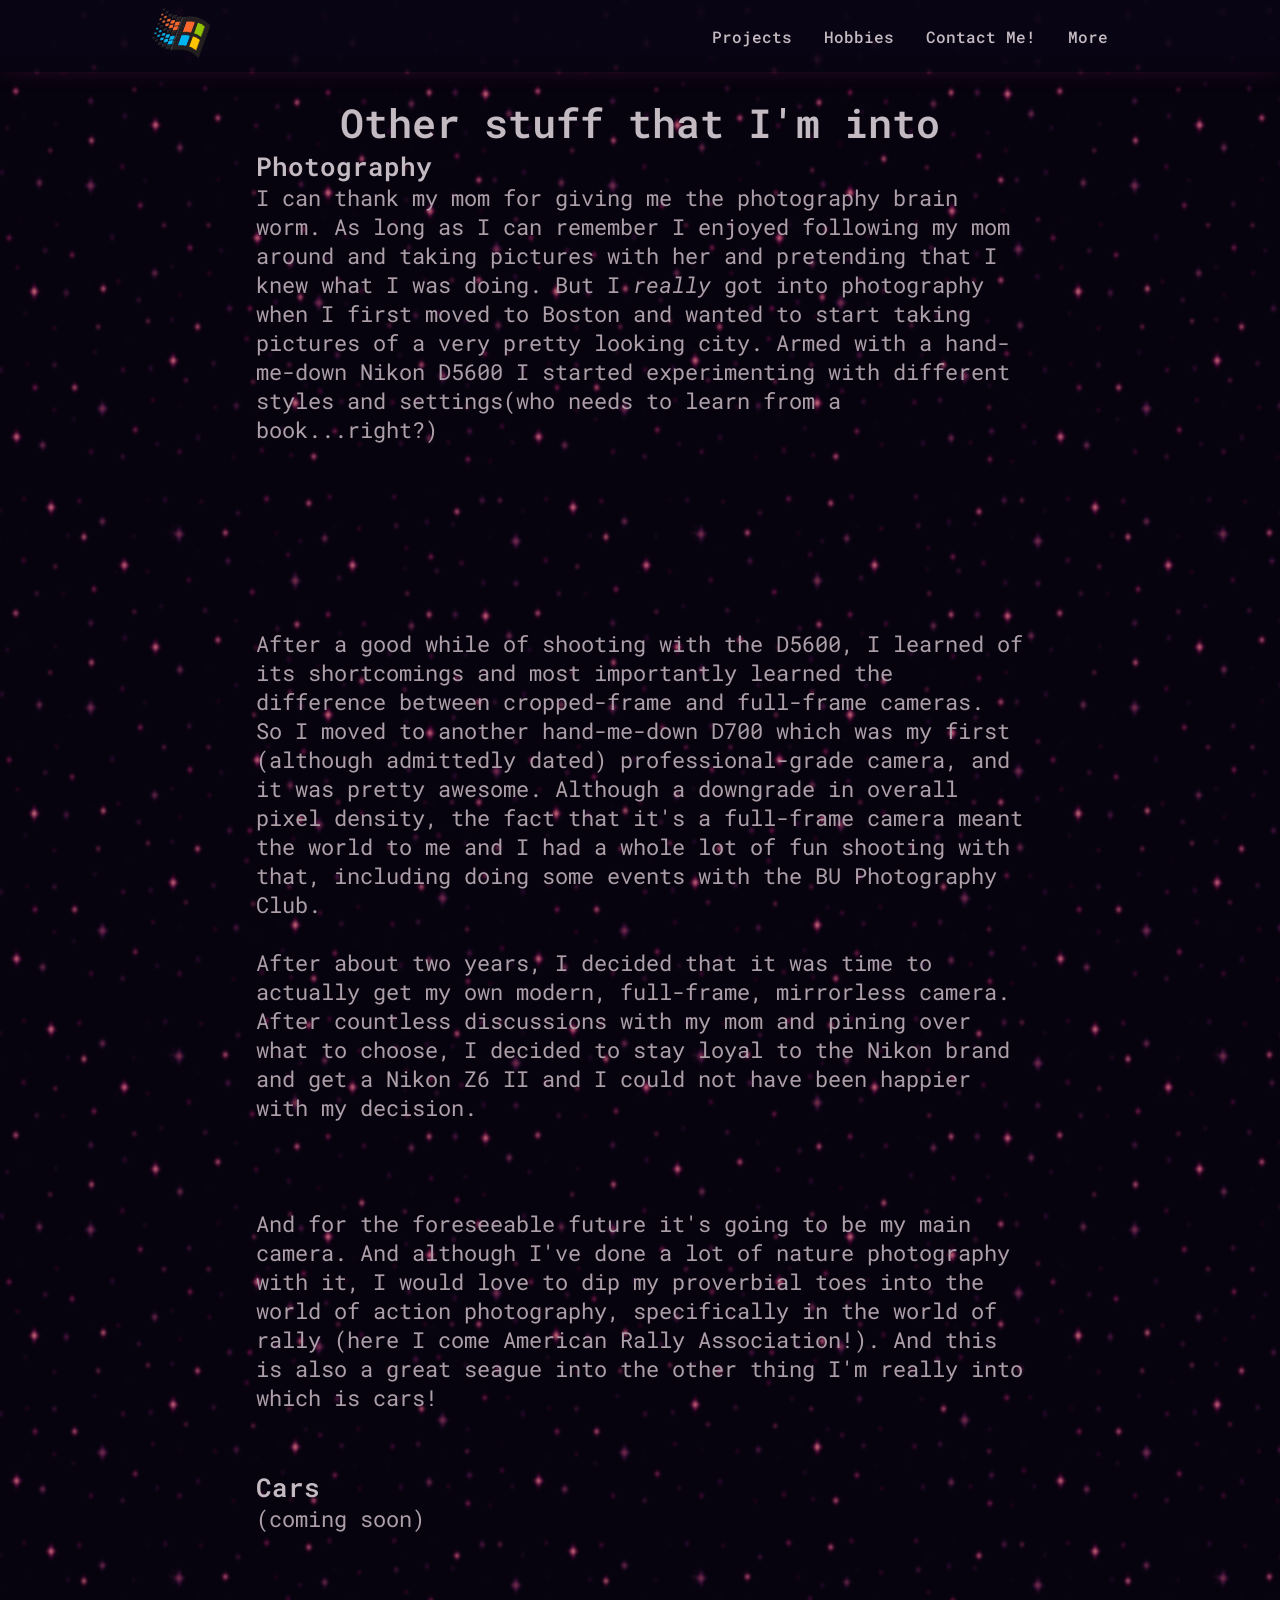
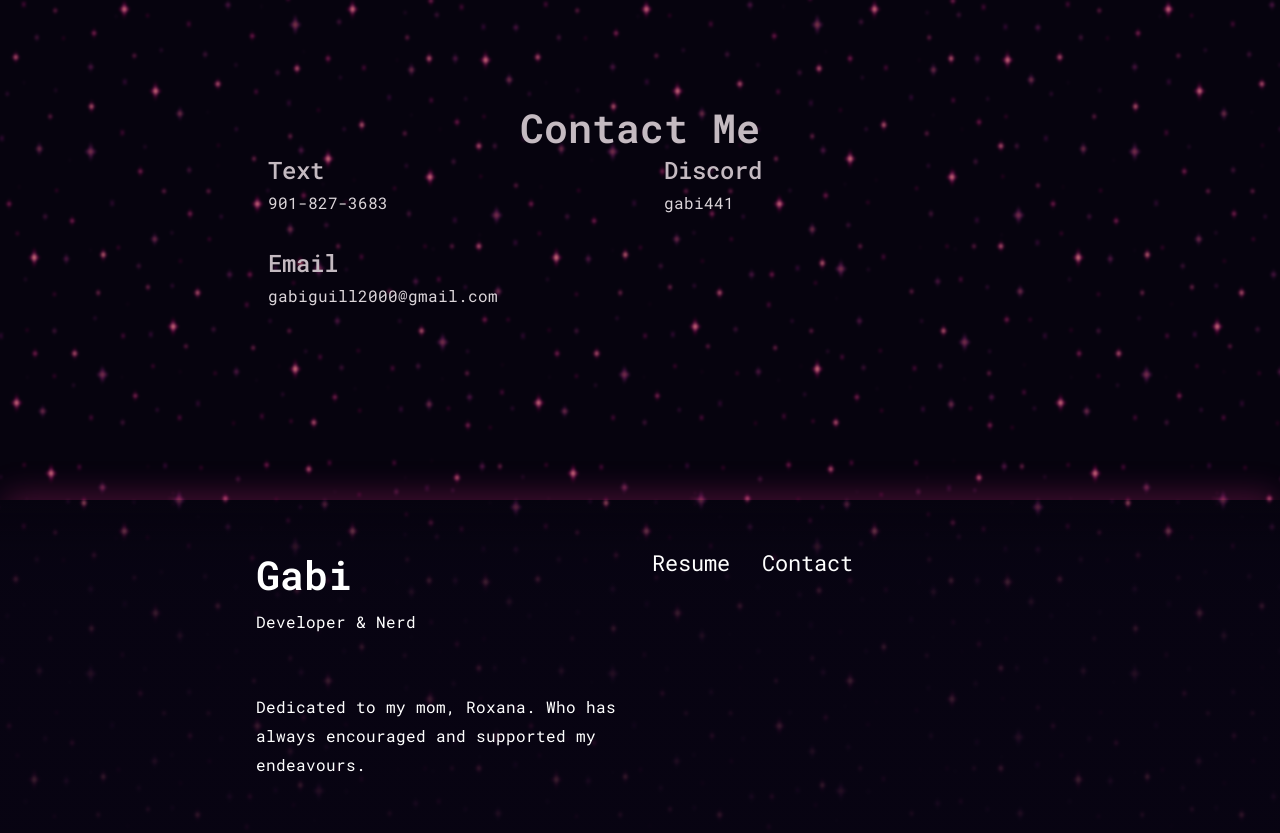
==== hobbies.html @ 92999ef9 "overhaul" ====
<!DOCTYPE html>
    <html lang="en">
    <head>
        <meta charset="UTF-8">
        <meta name="viewport" content="width=device-width, initial-scale=1.0">

        <!--==================== UNICONS ====================-->
        <link rel="stylesheet" href="https://unicons.iconscout.com/release/v4.0.8/css/line.css">
        
        <!--==================== SWIPER CSS ====================-->
        <link rel="stylesheet" href="assets/css/swiper-bundle.min.css">
        
        <!--==================== CSS ====================-->
        <link rel="stylesheet" href="assets/css/styles.css">

        <!-- ============ Favicon =========== -->
        <link rel="icon" href="assets/img/hamsterPNG.png" type="image/png">

        <title>Gabi's Hobbies</title>
        <meta name="theme-color" content="#06030e">
    </head>
    <body>
        <div class="parallax-bg"></div>

        <!--==================== HEADER ====================-->
        <header class="header" id="header">
            <nav class="nav container">
                 <a href="./index.html" class="nav__logo">
                    <img src="assets/img/windows-logo.png" alt="Home" class="nav__logo windows-logo">
                </a>

                
                <div class="nav__menu" id="nav-menu">
                    <ul class="nav__list grid">
                        <li class="nav__item">
                            <a href="./projects.html" class="nav__link">
                                <i class="uil uil-wrench nav__icon"></i> Projects
                            </a>
                        </li>

                        <li class="nav__item">
                            <a href="#" class="nav__link">
                                <i class="uil uil-wrench nav__icon"></i> Hobbies
                            </a>
                        </li>

                        <li class="nav__item">
                            <a href="#contact" class="nav__link">
                                <i class="uil uil-phone nav__icon"></i> Contact Me!
                            </a>
                        </li>
                        <li class="nav__item dropdown">
                            <a href="#" class="nav__link">
                                <i class="uil uil-list-ul nav__icon"></i> More <i class="uil uil-angle-down dropdown-icon"></i>
                            </a>
                            <ul class="dropdown__menu">
                                <li><a href="https://overseer.gabi441.dev" class="dropdown__link">Overseer</a></li>
                                <li><a href="https://immich.gabi441.dev" class="dropdown__link">Immich</a></li>
                            </ul>
                        </li>
                    </ul>
                    <i class="uil uil-times nav__close" id="nav-close"></i>
                </div>

                <div class="nav__btns">

                    
                    <div class="nav__toggle" id="nav-toggle">
                        <i class="uil uil-apps"></i>
                    </div>
                </div>
            </nav>
        </header>

        <!--==================== MAIN ====================-->
        <main class="main">
            <!--==================== HOME ====================-->
            <section class="about section" id="about">
                <h1 class="section__title">Other stuff that I'm into</h1>

                <div class="about__container container">
                    <div class="about__data">
                        <h3 class="about__subtitle">Photography</h3>
                        <p class="about__description">
                            I can thank my mom for giving me the photography brain worm. As long as I can remember I
                            enjoyed following my mom around and taking pictures with her and pretending that I knew
                            what I was doing. But I <i>really</i> got into photography when I first moved to Boston
                            and wanted to start taking pictures of a very pretty looking city. Armed with a hand-me-down
                            Nikon D5600 I started experimenting with different styles and settings(who needs to learn from
                            a book...right?)
                            <br><br>
                        <div class="portfolio__container container swiper-container">
                            <div class="swiper-wrapper">
                                <!--==================== IMAGE 1 ====================-->
                                <div class=" grid swiper-slide">
                                    <img src="assets/img/DSC_0042.jpg" alt="" class="hobbies__img">
                                </div>
                                
                                <!--==================== IMAGE 2 ====================-->
                                <div class=" grid swiper-slide">
                                    <img src="assets/img/DSC_0079.jpg" alt="" class="hobbies__img">
                                </div>
                                
                                <!-- ==================== IMAGE 3 ====================-->
                                <div class=" grid swiper-slide">
                                    <img src="assets/img/DSC_0100-4.jpg" alt="" class="hobbies__img">
                                </div>
                                <!-- ==================== IMAGE 4 ====================-->
                                <div class=" grid swiper-slide">
                                    <img src="assets/img/DSC_0015-Enhanced.jpg" alt="" class="hobbies__img">
                                </div>
                            </div>

                            <div class="swiper-button-next">
                                <i class="uil uil-angle-right-b swiper-portfolio-icon"></i>
                            </div>
                            <div class="swiper-button-prev">
                                <i class="uil uil-angle-left-b swiper-portfolio-icon"></i>
                            </div>

                            <div class="swiper-pagination"></div>
                        </div>
                            <br><br><br><br>
                            After a good while of shooting with the D5600, I learned of its shortcomings and most importantly
                            learned the difference between cropped-frame and full-frame cameras.
                            <br>
                            So I moved to another hand-me-down D700 which was my first (although admittedly dated)
                            professional-grade camera, and it was pretty awesome. Although a downgrade in overall pixel density,
                            the fact that it's a full-frame camera meant the world to me and I had a whole lot of fun
                            shooting with that, including doing some events with the BU Photography Club.
                            <br><br>
                            After about two years, I decided that it was time to actually get my own modern, full-frame, mirrorless camera.
                            After countless discussions with my mom and pining over what to choose, I decided to stay loyal to the Nikon
                            brand and get a Nikon Z6 II and I could not have been happier with my decision.
                            <br><br>
                        <div class="portfolio__container container swiper-container">
                            <div class="swiper-wrapper">
                                <!--==================== IMAGE 1 ====================-->
                                <div class=" grid swiper-slide">
                                    <img src="assets/img/IMG_2561.jpg" alt="" class="hobbies__img">
                                </div>
                                
                                <!--==================== IMAGE 2 ====================-->
                                <div class=" grid swiper-slide">
                                    <img src="assets/img/DSC_3564-Enhanced-SR.JPG" alt="" class="hobbies__img">
                                </div>
                                
                                <!-- ==================== IMAGE 3 ====================-->
                                <div class=" grid swiper-slide">
                                    <img src="assets/img/DSC_3862.jpg" alt="" class="hobbies__img">
                                </div>
                                <!-- ==================== IMAGE 4 ====================-->
                                <div class=" grid swiper-slide">
                                    <img src="assets/img/DSC_1704-Enhanced-SR.jpg" alt="" class="hobbies__img">
                                </div>
                            </div>

                            <div class="swiper-button-next">
                                <i class="uil uil-angle-right-b swiper-portfolio-icon"></i>
                            </div>
                            <div class="swiper-button-prev">
                                <i class="uil uil-angle-left-b swiper-portfolio-icon"></i>
                            </div>

                            <div class="swiper-pagination"></div>
                        </div>
                            <br><br>
                            And for the foreseeable future it's going to be my main camera. And although I've done a lot of
                            nature photography with it, I would love to dip my proverbial toes into the world of action photography,
                            specifically in the world of rally (here I come American Rally Association!). And this is also a great
                            seague into the other thing I'm really into which is cars!
                        </p>
                    </div>
                    <br><br>
                    <div class="about__data">
                            <h3 class="about__subtitle">Cars</h3>
                            <p class="about__description">(coming soon)</p>
                    </div>
                </div>
            </section>

            <!--==================== CONTACT ME ====================-->
            <section class="contact section" id="contact">
                <h2 class="section__title">Contact Me</h2>
                <div class="contact__container container grid">
                    <div class="contact__info-container">
                        <div class="contact__information">
                            <i class="uil uil-phone contact__icon"></i>
                            <div>
                                <h3 class="contact__title">Text</h3>
                                <span class="contact__subtitle">901-827-3683</span>
                            </div>
                        </div>
                        <div class="contact__information">
                            <i class="uil uil-envelope contact__icon"></i>
                            <div>
                                <h3 class="contact__title">Email</h3>
                                <span class="contact__subtitle">gabiguill2000@gmail.com</span>
                            </div>
                        </div>
                    </div>
                        <div class="contact__information">
                            <i class="uil uil-discord contact__icon"></i>
                            <div>
                                <h3 class="contact__title">Discord</h3>
                                <span class="contact__subtitle">gabi441</span>
                            </div>
                        </div>
                    </div>
            </section>
        </main>

        <!--==================== FOOTER ====================-->
        <footer class="footer">
            <div class="footer__bg">
                <div class="footer__container container grid">
                    <div>
                        <h1 class="footer__title">Gabi</h1>
                        <span class="footer__subtitle">Developer & Nerd</span>
                    </div>

                    <ul class="footer__links">
                        <li>
                            <a href="assets/pdf/Guillermo_2025_Resume.pdf" class="footer__link">Resume</a>
                        </li>
                        <li>
                            <a href="#contact" class="footer__link">Contact</a>
                        </li>
                    </ul>
                    
                    <div>
                        <span class="footer__subtitle">
                            Dedicated to my mom, Roxana. Who has always encouraged and supported
                            my endeavours.
                        </span>
                    </div>

                    <div class="footer__socials">
                        <a href="https://www.linkedin.com/in/gabi-guillermo-0b99bb2a3/" target="_blank" class="footer__social">
                            <i class="uil uil-linkedin"></i>
                        </a>
                        <a href="https://github.com/441gabi" target="_blank" class="footer__social">
                            <i class="uil uil-github"></i>
                        </a>
                        <a href="https://discord.com" target="_blank" class="footer__social">
                            <i class="uil uil-discord"></i>
                        </a>
                    </div>
                </div>
            </div>
        </footer>
        
        <!--==================== SCROLL TOP ====================-->
        <a href="#" class="scrollup" id="scroll-up"><i class="uil uil-arrow-up scrollup__icon"></i></a>

        <!--==================== SWIPER JS ====================-->
        <script src="assets/js/swiper-bundle.min.js"></script>

        <!--==================== MAIN JS ====================-->
        <script src="assets/js/main.js"></script>
        
    </body>
</html>
---- assets/css/styles.css ----
/*==================== GOOGLE FONTS ====================*/
/* @import url("https://fonts.googleapis.com/css2?family=Poppins:wght@400;500;600&display=swap"); */
/* @import url('https://fonts.googleapis.com/css2?family=Mozilla+Text:wght@200..700&display=swap'); */
@import url('https://fonts.googleapis.com/css2?family=Roboto+Mono:ital,wght@0,100..700;1,100..700&display=swap');
@import url('https://fonts.googleapis.com/css2?family=Jersey+15&display=swap');

/*==================== VARIABLES CSS ====================*/
:root {
    --header-height: 3rem;

    /*========== Colors ==========*/
    /* Change favorite color */
    --hue-color: 320; /*Purple 250 - Green 142 - Blue 230 - Pink 340*/

    /* HSL color mode */
    --first-color: hsl(var(--hue-color), 69%, 31%);
    --first-color-second: hsl(var(--hue-color), 69%, 11%);
    --first-color-alt: hsl(var(--hue-color), 57%, 23%);
    --first-color-lighter: hsl(var(--hue-color), 92%, 25%);
    --title-color: hsl(var(--hue-color), 8%, 75%);
    --text-color: hsl(var(--hue-color), 8%, 65%);
    --text-color-light: hsl(var(--hue-color), 8%, 85%);
    --input-color: hsl(var(--hue-color), 70%, 96%);
    --body-color: hsl(var(--hue-color), 60%, 99%);
    --container-color: rgb(31, 9, 41);
    --scroll-bar-color: hsl(var(--hue-color), 12%, 90%);
    --scroll-thumb-color: hsl(var(--hue-color), 12%, 80%);

    /*========== Font and typography ==========*/
    --body-font: 'Roboto Mono';

    /* .5rem = 8px, 1rem = 16px, 1.5rem = 24px ... */
    --big-font-size: 2rem;
    --h1-font-size: 1.5rem;
    --h2-font-size: 1.25rem;
    --h3-font-size: 1.125rem;
    --normal-font-size: 1.2rem;
    --small-font-size: 1rem;
    --smaller-font-size: .75rem;

    /*========== Font weight ==========*/
    --font-medium: 500;
    --font-semi-bold: 600;

    /*========== Margins Bottom ==========*/
    /* .25rem = 4px, .5rem = 8px, .75rem = 12px ... */
    --mb-0-25: .25rem;
    --mb-0-5: .5rem;
    --mb-0-75: .75rem;
    --mb-1: 1rem;
    --mb-1-5: 1.5rem;
    --mb-2: 2rem;
    --mb-2-5: 2.5rem;
    --mb-3: 3rem;

    /*========== z index ==========*/
    --z-tooltip: 10;
    --z-fixed: 100;
    --z-modal: 1000;
}

/* Font size for large devices */
@media screen and (min-width: 968px) {
    :root {
        --big-font-size: 3rem;
        --h1-font-size: 2.5rem;
        --h2-font-size: 1.5rem;
        --h3-font-size: 1.5rem;
        --normal-font-size: 1.4rem;
        --small-font-size: 1rem;
        --smaller-font-size: .813rem;
    }
}

/*==================== BASE ====================*/
* {
  box-sizing: border-box;
  padding: 0;
  margin: 0;
}

html {
  scroll-behavior: smooth;
}

body {
  margin: var(--header-height) 0 0 0; /* Changed from "0 0 var(--header-height) 0" */
  font-family: var(--body-font);
  font-size: var(--normal-font-size);
  position: relative;
  color: var(--text-color);
  overflow-x: hidden;
}

html, body {
  margin: 0;
  padding: 0;
  /* background-color: transparent;  */
} 

.parallax-bg {
  position: fixed;
  top: -10%;
  left: -10%;
  width: 120%;
  height: 300%; /* Increased from 160% to 300% */
  background-color: #06030e;
  background-image: url('../img/subtle.gif');
  background-size: 290px 290px; /* Increased from 200px to 250px */
  background-repeat: repeat;
  animation: backgroundScroll 20s linear infinite;
  background-position: center;
  z-index: -1;
  transform: scale(1.8); /* Increased from 1.1 to 1.8 */
  filter: blur(0.9px);
  will-change: transform;
}


/* @keyframes backgroundScroll {
  from {
    background-position: 0 0;
  }
  to {
    background-position: 200px 200px;
  }
} */

h1, h2, h3, h4 {
  color: var(--title-color);
  font-weight: var(--font-semi-bold);
}

ul {
  list-style: none;
}

a {
  text-decoration: none;
}

img {
  max-width: 100%;
  height: auto;
}

/* ===LINK STYLES=== */

/* Basic link color */
a {
  text-decoration: none;
  color: #ff66cc;
}

/* Hover state */
a:hover {
  color: #00ffff;
  text-shadow: 0 0 2px #00ffff;
}

/* Active state (when clicking) */
a:active {
  color: #ffff00;
}

/* Visited state */
a:visited {
  color: #b77efd;
}

/*==================== REUSABLE CSS CLASSES ====================*/
.section {
  padding: 2rem 0 4rem;
}

.section__title {
  font-size: var(--h1-font-size);
  color: var(--title-color);
}

.section__subtitle {
  display: block;
  font-size: var(--small-font-size);
  margin-bottom: var(--mb-3);
}

.section__title, 
.section__subtitle {
  text-align: center;
}

/*==================== LAYOUT ====================*/
.container {
  max-width: 768px;
  margin-left: var(--mb-1-5);
  margin-right: var(--mb-1-5);
}

.grid {
  display: grid;
  gap: 1.5rem;
}

.header {
  width: 100%;
  position: fixed;
  top: 0;
  left: 0;
  z-index: var(--z-fixed);
  background-color: #06030e; /* Ensure header has background */
  
  background: linear-gradient(to bottom, 
              rgba(9, 5, 20, 0.919) 70%, 
              rgba(9, 5, 20, 0.574) 100%,
              rgba(9, 5, 20, 0.009) 100%);
  
  box-shadow: 0 -10px 30px -5px rgba(205, 41, 128, 0.659); /* Subtle purple glow */


}

/*==================== NAV ====================*/
.nav{
  max-width: 968px;
  height: var(--header-height);
  display: flex;
  justify-content: space-between;
  align-items: center;



  
}

.nav__logo, .nav__toggle{
  color: var(--title-color);
  font-weight: var(--font-medium);
}

.nav__logo:hover{
  color:var(--first-color);
}

.nav__toggle{
  font-size: 1.1rem;
  cursor: pointer;
}

.nav__toggle:hover{
  color: var(--first-color);
}

@media screen and (max-width: 767px){
  .nav__menu{
    position: relative;
    top: 0;
    left: 0;
    width: 100%;
    padding: 0.5rem;
    overflow-x: auto;
    white-space: nowrap;
    -webkit-overflow-scrolling: touch; /* Smooth scrolling on iOS */
    scrollbar-width: none; /* Hide scrollbar for Firefox */
  }
  
  .nav__menu::-webkit-scrollbar {
    display: none; /* Hide scrollbar for Chrome/Safari */
  }
  
  .nav__list{
    display: inline-flex;
    gap: 1.5rem;
    padding: 0 0.5rem;
  }
  
  .nav__item {
    flex-shrink: 0; /* Prevent items from shrinking */
  }
}

@media screen and (max-width: 767px){
  .nav__menu{
    position: fixed;
    top: -100%; /* Changed from bottom: -100% to top: -100% */
    left: 0;
    width: 100%;
    background-color: #06030e;
    padding: 2rem 1.5rem 4rem;
    box-shadow: 0 1px 4px rgba(0, 0, 0, .15); /* Changed shadow direction */
    border-radius: 0 0 1.5rem 1.5rem; /* Changed border radius */
    transition: 0.3s;
  }
}

.nav__list{
  grid-template-columns: repeat(3, 1fr);
  gap: 2rem;
}

.nav__link{
  display: flex;
  flex-direction: column;
  align-items: center;
  font-size: var(--small-font-size);
  color: var(--title-color);
  font-weight: var(--font-medium);
}

.nav__link,
.nav__link:visited,
.nav__link:active,
.dropdown__link,
.dropdown__link:visited,
.dropdown__link:active {
  color: var(--title-color);
  text-shadow: none;
}

.nav__link:hover,
.dropdown__link:hover {
  color: var(--first-color);
  text-shadow: none;
}



.nav__link:hover{
  color: var(--first-color);

}

.nav__icon{
  font-size: 1.2rem;
}

.nav__close{
  position: absolute;
  right: 1.3rem;
  bottom: 0.5rem;
  font-size: 1.5rem;
  cursor: pointer;
  color: var(--first-color);
}

.nav__close:hover{
  color: var(--first-color-alt)
}

/* show menu */
.show-menu{
  top: 0; /* Changed from bottom: 0 to top: 0 */
}

/* Active link */
.active-link{
  color: var(--first-color);
}

/* Change background header */
.scroll-header{
  box-shadow: 0 -1px 4px rgba(0, 0, 0, .15);
}

/*==================== HOME ====================*/
.home__container{
  gap: 1rem;
}

.home__content{
  grid-template-columns: 0.5fr 3fr;
  padding-top: 3.5rem;
  align-items: center;
}

.home__social{
  display: grid;
  grid-template-columns: max-content;
  row-gap: 1rem;
}

.home__social-icon{
  font-size: 1.5rem;
  color: var(--first-color);
}

.home__social-icon:hover{
  color: var(--first-color-alt);
}

.home__blob{
  width: 200px;
  fill: var(--first-color);
}

.home__blob-img{
  width: 170px;
}

.home__data{
  grid-column: 1/3;
}

.home__title{
  font-size: var(--big-font-size);
}

.home__subtitle{
  font-size: var(--h3-font-size);
  color: var(--text-color);
  font-weight: var(--font-medium);
  margin-bottom: var(--mb-0-75);
}

.home_description{
  margin-bottom: var(--mb-2);
}

.home__scroll{
  display: none;
}

.home__scroll-button{
  color: var(--first-color);
  transition: 0.3s;
}

.home__scroll-button:hover{
  transform: translateY(0.25rem);
}

.home__scroll-mouse{
  font-size: 2rem;
}

.home__scroll-name{
  font-size: var(--small-font-size);
  color: var(--title-color);
  font-weight: var(--font-medium);
  margin-right: var(--mb-0-25);
}

.home__scroll-arrow{
  font-size: 1.25rem;
}

/*==================== BUTTONS ====================*/
.button{
  display: inline-block;
  background-color: var(--first-color);
  color: #fff;
  padding: 1rem;
  border-radius: 0.5rem;
  font-weight: var(--font-medium);
}

.button:hover{
  background-color: var(--first-color-alt);
}

.button__icon{
  font-size: 1.25rem;
  margin-left: var(--mb-0-5);
  transition: 0.3s;
}

.button--flex{
  display: inline-flex;
  align-items: center;
}

.button--small{
  padding: 0.75rem 1rem;
}

.button--link{
  padding: 0;
  background-color: transparent;
  color: var(--first-color);
}

.button--link:hover{
  background-color: transparent;
  color: var(--first-color-alt);
}

/*==================== ABOUT ====================*/
.about__img{
  width: 200px;
  border-radius: 0.5rem;
  justify-self: center;
  align-self: center;
}

.about__description{
  text-align: center;
  margin-bottom: var(--mb-2-5);
}

.about__info{
  display: flex;
  justify-content: space-evenly;
  margin-bottom: var(--mb-2-5);
}

.about__info-title{
  font-size: var(--h2-font-size);
  font-weight: var(--font-semi-bold);
  color: var(--title-color);
}

.about__info-name{
  font-size: var(--smaller-font-size);
}

.about__info-title,
.about__info-name{
  display: block;
  text-align: center;
}

.about__buttons{
  display: flex;
  justify-content: center;
}


/*==================== SKILLS ====================*/
.skills__container{
  row-gap: 0;
}

.skills__header{
  display: flex;
  align-items: center;
  margin-bottom: var(--mb-2-5);
  cursor: pointer;
}

.skills__icon,
.skills__arrow{
  font-size: 2rem;
  color: var(--first-color);
}

.skills__icon{
  margin-right: var(--mb-0-75);
}

.skills__title{
  font-size: var(--h3-font-size);
}

.skills__subtitle{
  font-size: var(--small-font-size);
  color: var(--text-color-light);
}

.skills__arrow{
  margin-left: auto;
  transition: 0.4s;
}

.skills__list{
  row-gap: 1.5rem;
  padding-left: 2.7rem;
}

.skills__titles{
  display: flex;
  justify-content: space-between;
  margin-bottom: var(--mb-0-5);
}

.skills__name{
  font-size: var(--normal-font-size);
  font-weight: var(--font-medium);
}

.skills__bar,
.skills__percentage{
  height: 5px;
  border-radius: 0.25rem;
}

.skills__bar{
  background-color: var(--first-color-lighter);
}

.skills__percentage{
  display: block;
  background-color: var(--first-color);
}

.skills__close .skills__list{
 height: 0;
 overflow: hidden; 
}

.skills__open .skills__list{
  height: max-content;
  margin-bottom: var(--mb-2-5);
}

.skills__open .skills__arrow{
  transform: rotate(-180deg);
}

/*==================== QUALIFICATION ====================*/
.qualification__tabs{
  display: flex;
  justify-content: space-evenly;
  margin-bottom: var(--mb-2);
}

.qualification__button{
  font-size: var(--h3-font-size);
  font-weight: var(--font-medium);
  cursor: pointer;
}

.qualification__button:hover{
  color: var(--first-color);
}

.qualification__icon{
  font-size: 1.8rem;
  margin-right: var(--mb-0-25);
}

.qualification__data{
  display: grid;
  grid-template-columns: 1fr max-content 1fr;
  column-gap: 1.5rem
}

.qualification__title{
  font-size: var(--normal-font-size);
  font-weight: var(--font-medium);
}

.qualification__subtitle{
  display: inline-block;
  font-size: var(--small-font-size);
  margin-bottom: var(--mb-1);
}

.qualification__calendar{
  font-size: var(--smaller-font-size);
  color: var(--text-color-light);
}

.qualification__rounder{
  display: inline-block;
  width: 13px;
  height: 13px;
  background-color: var(--first-color);
  border-radius: 50%;  
}

.qualification__line{
  display: block;
  width: 1px;
  height: 100%;
  background-color: var(--first-color);
  transform: translate(6px, -7px);
}

.qualification [data-content]{
  display: none;
}

.qualification__active[data-content]{
  display: block;
}

/*==================== SERVICES ====================*/
.services__container{
  gap: 1.5rem;
  grid-template-columns: repeat(2, 1fr);
}

.services__content{
  position: relative;
  background-color: var(--container-color);
  padding: 3.5rem 0.5rem 1.25rem 1.5rem;
  border-radius: 0.25rem;
  box-shadow: 0 2px 4px rgba(0, 0, 0, .15);
  transition: 0.3s;
}

.services__content:hover{
  box-shadow: 0 4px 8px rgba(0, 0, 0, .5) ;
}

.services__icon{
  display: block;
  font-size: 1.5rem;
  color: var(--first-color);
  margin-bottom: var(--mb-1);
}

.services__title{
  font-size: var(--h3-font-size);
  margin-bottom: var(--mb-1);
  font-weight: var(--font-medium);
}

.services__button{
  cursor: pointer;
  font-size: var(--small-font-size);
}

.services__button:hover,
.button__icon{
  transform:translateX(0.25rem);
}

.services__modal{
  position: fixed;
  top: 0;
  left: 0;
  right: 0;
  bottom: 0;
  background-color: rgba(0, 0, 0, .5);
  display: flex;
  align-items: center;
  justify-content: center;
  padding: 0 1rem;
  z-index: var(--z-modal);
  opacity: 0;
  visibility: hidden;
  transition: 0.3s;
}

.services__modal-content{
  position: relative;
  background-color: var(--container-color);
  padding: 1.5rem;
  border-radius: 0.5rem;
}

.services__modal-services{
  row-gap: 1rem;
}

.services__modal-service{
  display: flex;
}

.services__modal-title{
  font-size: var(--h3-font-size);
  font-weight: var(--font-medium);
  margin-bottom: var(--mb-1-5);
}

.services__modal-close{
  position: absolute;
  top: 1rem;
  right: 1rem;
  font-size: 1.5rem;
  color: var(--first-color);
  cursor: pointer;
}

.services_modal-icon{
  color: var(--first-color);
  margin-right: var(--mb-0-25);
}

/* Active Modal */
.active-modal{
  opacity: 1;
  visibility: visible;
}

/*==================== PORTFOLIO ====================*/

.portfolio__container{
  overflow: initial;
}

.portfolio__content{
  padding: 0 1.5rem;
}

.portfolio__img{
  width: 265px;
  border-radius: 0.5rem;
  justify-self: center;
}

.portfolio__title{
  font-size: var(--h3-font-size);
  margin-bottom: var(--mb-0-5);
}

.portfolio__description{
  margin-bottom: var(--mb-0-75);
}

.portfolio__button:hover .button__icon{
  transform: translateX(0.25rem);
}

.swiper-button-prev::after,
.swiper-button-next::after{
  content: '';
}

.swiper-portfolio-icon{
  font-size: 2rem;
  color: var(--first-color);
}

.swiper-button-prev{
  left: -0.5rem;
}

.swiper-button-next{
  right: -0.5rem;
}

.swiper-container-horizontal > .swiper-pagination-bullets{
  bottom: -2.5rem;
}

.swiper-pagination-bullet-active{
  background-color: var(--first-color);
}

.swiper-button-prev,
.swiper-button-next,
.swiper-pagination-bullet{
  outline: none;
}

/*==================== PROJECT IN MIND ====================*/
.project{
  text-align: center;
}

.project__bg{
  background-color: var(--first-color-second);
  padding-top: 3rem;
}

.project__title{
  font-size: var(--h2-font-size);
  margin-bottom: var(--mb-0-75);
}


.project__description{
  margin-bottom: var(--mb-1-5);
}

.project__title,
.project__description{
  color: #fff;
}

.project__img{
  width: 232px;
  justify-self: center;
}


/*==================== TESTIMONIAL ====================*/
.testimonial__data,
.testimonial__header{
  display: flex;
}

.testimonial__data{
  justify-content: space-between;
  margin-bottom: var(--mb-1);
}

.testimonial__img{
  width: 60;
  height: 60px;
  border-radius: 50%;
  margin-right: var(--mb-0-75);
}

.testimonial__name{
  font-size: var(--h3-font-size);
  font-weight: var(--font-medium);
}

.testimonial__client{
  font-size: var(--small-font-size);
  color: var(--text-color-light);
}

.testimonial__description{
  margin-bottom: var(--mb-2-5);
}

.testimonial__icon-star{
  color: var(--first-color);
}

.swiper-container .swiper-pagination-testimonial{
  bottom: 0;
}

/*==================== CONTACT ME ====================*/
.contact__container{
  row-gap: 3rem;
}

.contact__information{
  display: flex;
  margin-bottom: var(--mb-2);
}

.contact__icon{
  font-size: 2rem;
  color: var(--first-color);
  margin-right: var(--mb-0-75);
}

.contact__title{
  font-size: var(--h3-font-size);
  font-weight: var(--font-medium);
}

.contact__subtitle{
  font-size: var(--small-font-size);
  color: var(--text-color-light);
}

.contact__content{
  background-color: var(--input-color);
  border-radius: 0.5rem;
  padding: 0.75rem 1rem 0.25rem;
}

.contact__label{
  font-size: var(--smaller-font-size);
  color: var(--title-color);
}

.contact__input{
  width: 100%;
  background-color: var(--input-color);
  color: var(--text-color);
  font-family: var(--body-font);
  font-size: var(--normal-font-size);
  border: none;
  outline: none;
  padding: 0.25rem 0.5rem 0.5rem 0;
}
#contact.section {
  margin-bottom:10rem;
}

/*==================== FOOTER ====================*/
.footer{
  padding-top: 2rem;
}

.footer__container{
  row-gap: 3.5rem;
}

.footer__bg {
  background: linear-gradient(to top, 
                rgba(9, 5, 20, 0.745) 70%, 
                rgba(9, 5, 20, 0.67) 85%,
                rgba(9, 5, 20, 0.22) 100%);
  padding: 2rem 0 3rem;
  margin-top: -2rem;
  position: relative;
  z-index: 1;
  box-shadow: 0 -10px 30px -5px rgba(205, 41, 128, 0.324); /* Subtle purple glow */
}

.footer__title{
  font-size: var(--h1-font-size);
  margin-bottom: var(--mb-0-25);
}

.footer__subtitle{
  font-size: var(--small-font-size);
}

.footer__links{
  display: flex;
  flex-direction: column;
  row-gap: 1.5rem;
}

.footer__link:hover{
  color: var(--first-color-lighter);
}

.footer__social{
  font-size: 1.25rem;
  margin-right: var(--mb-1-5);
}

.footer__social:hover{
  color: var(--first-color-lighter);
}

.footer__copy{
  font-size: var(--smaller-font-size);
  text-align: center;
  color: var(--text-color-light);
  margin-top: var(--mb-3);
}

.footer__title,
.footer__subtitle,
.footer__link,
.footer__social{
  color: #fff;
}



/*========== SCROLL UP ==========*/
.scrollup{
  position: fixed;
  right: 1rem;
  bottom: -20%;
  background-color: var(--first-color);
  opacity: 0.8;
  padding: 0 0.3rem;
  border-radius: 0.4rem;
  z-index: var(--z-tooltip);
  transition: 0.4s;
}

.scrollup:hover{
  background-color: var(--first-color-alt);
}

.scrollup__icon{
  font-size: 1.5rem;
  color: #FFF;
}

/* Show scroll */
.show-scroll{
  bottom: 5rem;
}

/*========== SCROLL BAR ==========*/
::-webkit-scrollbar{
  width: 0.60rem;
  background-color: var(--scroll-bar-color);
  border-radius: 0.5rem;
}

::-webkit-scrollbar-thumb{
  background-color: var(--scroll-thumb-color);
  border-radius: 0.5rem;
}

::-webkit-scrollbar-thumb:hover{
  background-color: var(--text-color-light);
}

/*==================== MEDIA QUERIES ====================*/
/* For small devices */
@media screen and (max-width: 350px){
  .container{
    margin-left: var(--mb-1);
    margin-right: var(--mb-1);
  }
  .nav__menu{
    padding: 2rem 0.25rem 4rem;
  }
  .nav__list{
    column-gap: 0;
  }
  .home__content{
    grid-template-columns: 0.25fr 3fr;
  }
  .home__blob{
    width: 180px;
  }
  .skills__title{
    font-size: var(--normal-font-size);
  }
  .qualification__data{
    gap: 0.5rem;
  }
  .services__container{
    grid-template-columns: max-content;
    justify-content: center;
  }
  .services__content{
    padding-right: 3.5rem;
  }
  .services_modal{
    padding: 0 0.5rem;
  }
  .project__img{
    width: 200px;
  }
  .testimonial__data,
  .testimonial__header{
    flex-direction: column;
    align-items: center;
  }
  .testimonial__img{
    margin-right: 0;
    margin-bottom: var(--mb-0-25);
  }
  .testimonial__data,
  .testimonial__description{
    text-align: center;
  }
}

/* For medium devices */
@media screen and (min-width: 568px){
  .home__content{
    grid-template-columns: max-content 1fr 1fr;
  }
  .home__data{
    grid-column: initial;
  }
  .home__img{
    order: 1;
    justify-self: center;
  }
  .about__container,
  .skills__container,
  .portfolio__content,
  .project__container,
  .contact__container,
  .footer__container{
    grid-template-columns: repeat(2, 1fr);
  }

  .qualification__sections{
    display: grid;
    grid-template-columns: 0.6fr;
    justify-content: center;
  }
}




@media screen and (min-width: 768px){
  .container{
    margin-left: auto;
    margin-right: auto;
  }
  body{
    margin: 0;
  }
  .section{
    padding: 6rem 0 2rem;
  }
  .section__subtitle{
    margin-bottom: 4rem;
  }
  .header{
    top: 0;
    bottom: initial;
  }
  .header,
  .main,
  .footer__container{
    padding: 0 1rem;
  }
  .nav{
    height: calc(var(--header-height) + 1.5rem);
    column-gap: 1rem;
  }
  .nav__icon,
  .nav__close,
  .nav__toggle{
    display: none;
  }
  .nav__list{
    display: flex;
    column-gap: 2rem;
  }
  .nav__menu{
    margin-left: auto;
  }
  .change-theme{
    margin: 0;
  }
  .home__container{
    row-gap: 5rem;
  }
  .home__content{
    padding-top: 5.5rem;
    column-gap: 2rem;
  }
  .home__blob{
    width: 270px;
  }
  .home__scroll{
    display: block;
  }
  .home__scroll-button{
    margin-left: 3rem; 
  }
  .about__container{
    column-gap: 5rem;
  }
  .about__img{
    width: 350px;
  }
  .about__description{
    text-align: initial;
  }
  .about__info{
    justify-content: space-between;
  }
  .about__buttons{
    justify-content: initial;
  }
  .qualification__tabs{
    justify-content: center;
  }
  .qualification__button{
    margin: 0 var(--mb-1);
  }
  .qualification__sections{
    grid-template-columns: 0.5fr;
  }
  .services__container{
    grid-template-columns: repeat(3, 218px);
    justify-content: center;
  }
  .services__icon{
    font-size: 2rem;
  }
  .services__content{
    padding: 6rem 0 2rem 2.5rem;
  }
  .services__modal-content{
    width: 450px;
  }
  .portfolio__img{
    width: 320px;
  }
  .portfolio__content{
    align-content: center;
  }
  .project{
    text-align: initial;
  }
  .project__bg{
    background: none;
  }
  .project__container{
    background-color: var(--first-color-second);
    border-radius: 1rem;
    padding: 3rem 2.5rem 0;
    grid-template-columns: 1fr max-content;
    column-gap: 3rem;
  }
  .project__data{
    padding-top: 0.8rem;
  }
  .footer__container{
    grid-template-columns: repeat(3 1fr);
  }
  .footer__bg{
    padding: 3rem 0 3.5rem;
  }
  .footer__links{
    flex-direction: row;
    column-gap: 2rem;
  }
  .footer__socials{
    justify-self: flex-end;
  }
  .footer__copy{
    margin-top: 4.5rem;
  }

}

/* For large devices */
@media screen and (min-width: 1024px) {
  .header,
  .footer,
  .footer__container{
    padding: 0;
  }
  .home__blob{
    width: 320px;
  }
  .home__social{
    transform: translateX(-6rem);
  }
  .services__container{
    grid-template-columns: repeat(3, 238px);
  }
  .portfolio__content{
    column-gap: 5rem;
  }
  .swiper-portfolio-icon{
    font-size: 3.5rem;
  }
  .swiper-button-prev{
    left: -3.5rem;
  }
  .swiper-button-next{
    right: -3.5rem;
  }
  .swiper-container-horizontal > .swiper-pagination-bullets{
    bottom: -4.5rem;
  }
  .contact__form{
    width: 460px;
  }
  .contact__input{
    grid-template-columns: repeat(2, 1fr);
  }

}

.project__img{
  width: fit-content;
  padding: 1rem;
}

.hobbies__img, .project__img {
    max-width: 70%; /* Adjust this percentage to control size */
    max-height: 80vh; /* Limit height to 80% of viewport height */
    display: block;
    margin: 0 auto; /* Center horizontally */
    object-fit: contain; /* Preserve aspect ratio */
}

.swiper-slide {
    display: flex;
    justify-content: center;
    align-items: center;
    height: 100%;
}

/* Dropdown Menu Styles */
.dropdown {
    position: relative;
}

.dropdown-icon {
    font-size: 0.8rem;
    margin-left: 0.2rem;
    transition: transform 0.3s;
}

.dropdown__menu {
    position: absolute;
    right: 0;
    top: 100%;
    width: 150px;
    background-color: rgba(0, 0, 0, 0.15);
    border-radius: 0.5rem;
    padding: 0.5rem 0;
    box-shadow: 0 2px 12px rgba(0, 0, 0, 0.15);
    opacity: 0;
    visibility: hidden;
    transform: translateY(10px);
    transition: all 0.3s ease;
    z-index: var(--z-fixed);
}

.dropdown:hover .dropdown__menu {
    opacity: 1;
    visibility: visible;
    transform: translateY(20px);
    transform: translateX(95px);
}

.dropdown:hover .dropdown-icon {
    transform: rotate(180deg);
    
}

.dropdown__link {
    display: block;
    padding: 0.5rem 1rem;
    color: var(--text-color);
    font-size: var(--small-font-size);
    transition: all 0.3s;
}

.dropdown__link:hover {
    color: var(--first-color);
    background-color: rgba(0, 0, 0, 0.05);
    padding-left: 1.5rem;
}

/* Mobile styles */
@media screen and (max-width: 767px) {
    .dropdown__menu {
        position: absolute;
        top: 100%;
        left: 0;
        width: 150px;
        max-height: 200px; /* Set a maximum height */
        overflow-y: auto; /* Enable vertical scrolling */
        background-color: #06030e; /* Match your header background */
        border-radius: 0.5rem;
        padding: 0;
        box-shadow: 0 2px 12px rgba(0, 0, 0, 0.3);
        z-index: var(--z-fixed);
        opacity: 0;
        visibility: hidden;
        transform: translateY(10px);
        transition: all 0.3s ease;
    }
    
    /* Style the scrollbar for webkit browsers */
    .dropdown__menu::-webkit-scrollbar {
        width: 5px;
    }
    
    .dropdown__menu::-webkit-scrollbar-track {
        background: rgba(0, 0, 0, 0.2);
        border-radius: 10px;
    }
    
    .dropdown__menu::-webkit-scrollbar-thumb {
        background: var(--first-color);
        border-radius: 10px;
    }
    
    .dropdown.show-dropdown .dropdown__menu {
        opacity: 1;
        visibility: visible;
        transform: translateY(0);
        padding: 0.5rem 0;
    }
    
    .dropdown__link {
        padding: 0.5rem 1rem;
        color: var(--title-color);
    }
    
    .dropdown__link:hover {
        color: var(--first-color);
        background-color: rgba(255, 255, 255, 0.05);
        padding-left: 1.5rem;
    }
}

/* Windows Logo Styles */
.windows-logo {
  width: 50px; /* Make logo smaller */
  height: auto; /* Maintain aspect ratio */
  transform: rotate(20deg); /* Rotate by 20 degrees */
  transition: transform 0.3s ease; /* Smooth transition for hover effects */
  margin-right: 0.5rem; /* Add some spacing */
}

.windows-logo:hover {
  transform: rotate(-5deg) scale(1.1); /* Reverse rotation on hover and scale up slightly */
}

/*==================== PAGE TRANSITION ====================*/
.page-transition {
  position: fixed;
  top: 0;
  left: 0;
  width: 100%;
  height: 100%;
  background-color: #06030e; /* Keep dark background here */
  z-index: 9999;
  opacity: 0;
  pointer-events: none;
  transition: opacity 0.3s ease;
}

.page-transition.active {
  opacity: 1;
  pointer-events: all;
}

.pixel-font {
  font-family: "Jersey 15", sans-serif;
  font-weight: 400;
  font-style: normal;
  text-transform: lowercase;
  font-size: 5rem;
}

/* SVG Icon styles */
.services__icon {
  width: 2rem;
  height: 2rem;
  fill: var(--first-color);
  transition: fill 0.3s;
}

.services__content:hover .services__icon {
  fill: #00ffff; /* Change color on hover */
}
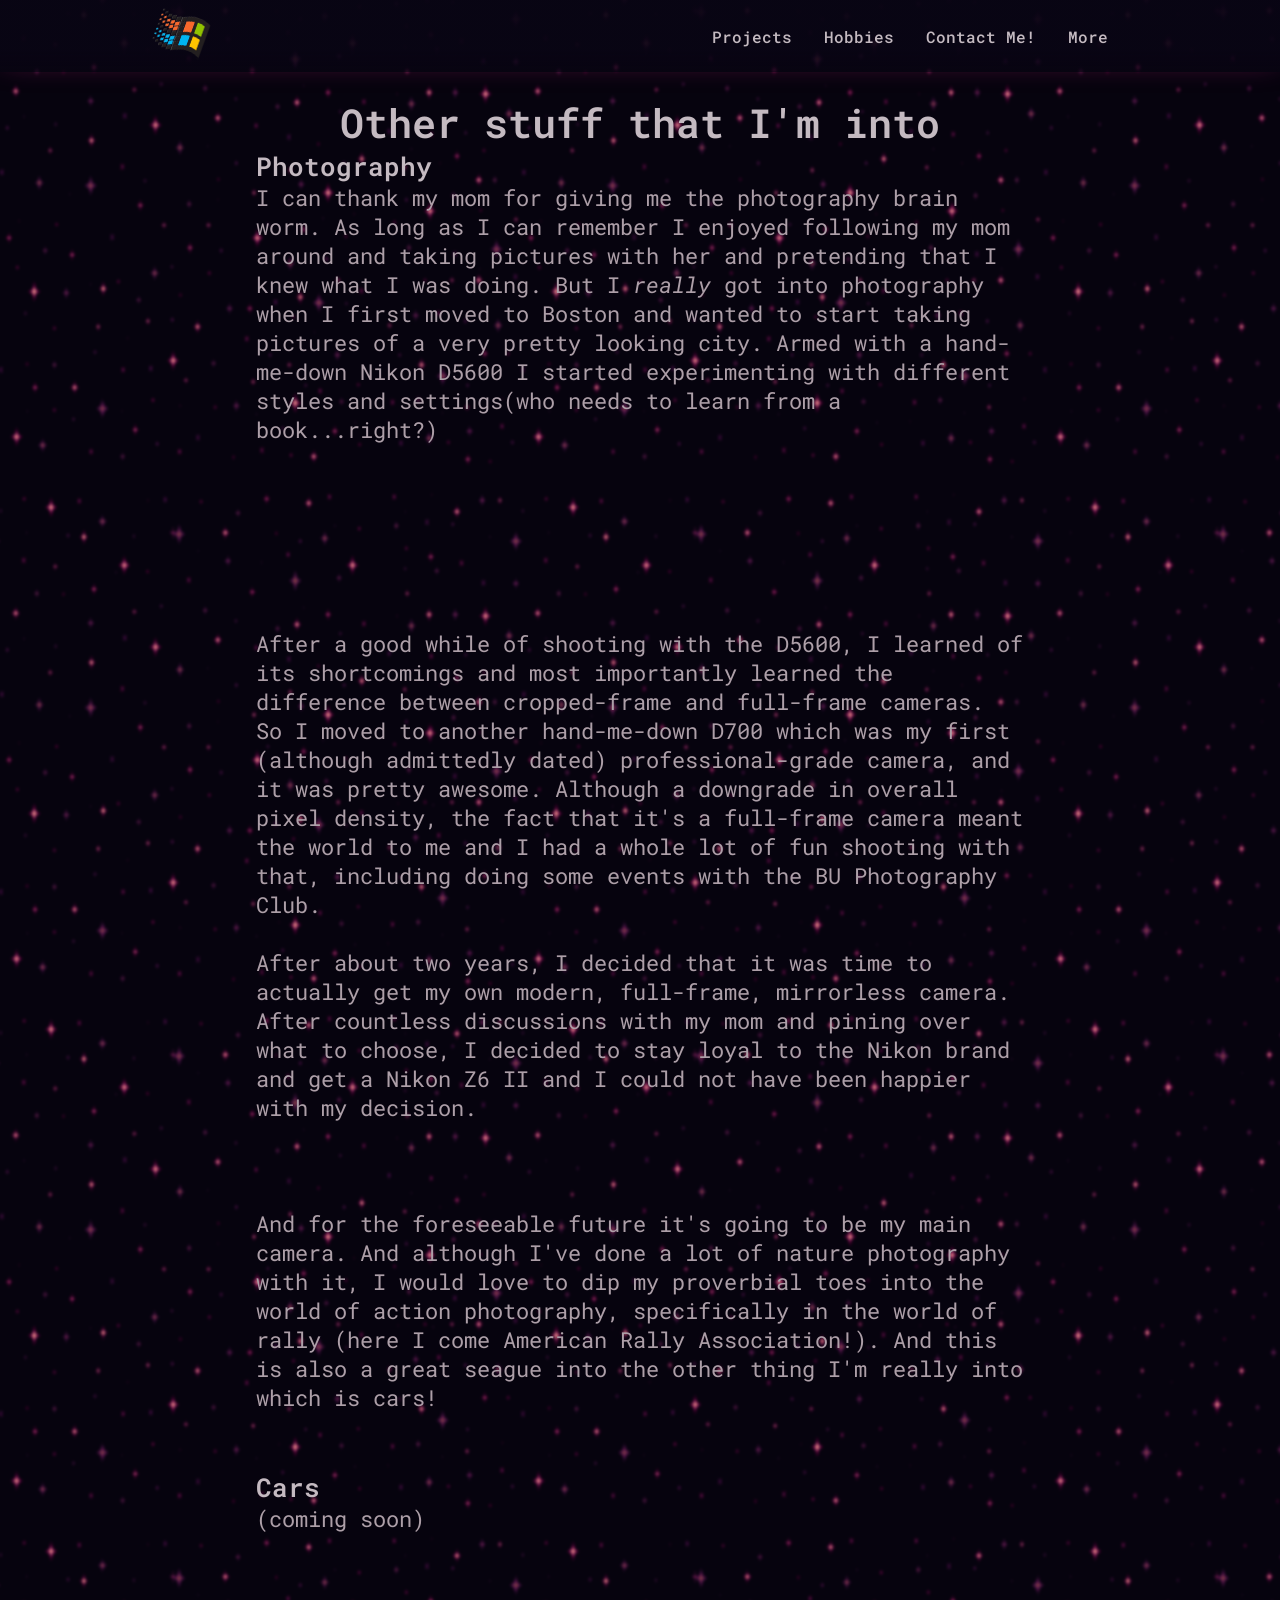
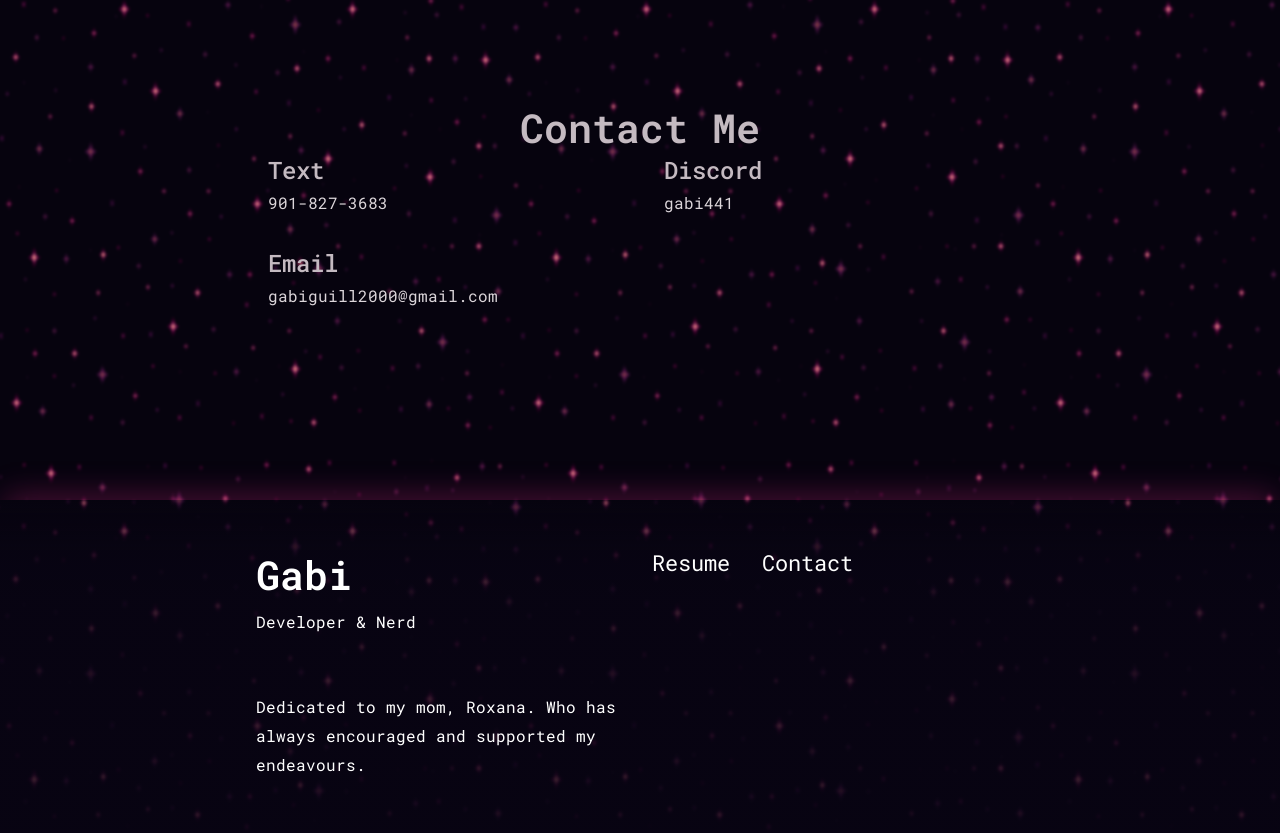
==== commit 3f87887d: "update" ====
--- a/hobbies.html
+++ b/hobbies.html
@@ -8,13 +8,13 @@
         <link rel="stylesheet" href="https://unicons.iconscout.com/release/v4.0.8/css/line.css">
         
         <!--==================== SWIPER CSS ====================-->
-        <link rel="stylesheet" href="assets/css/swiper-bundle.min.css">
+        <link rel="stylesheet" href="./assets/css/swiper-bundle.min.css">
         
         <!--==================== CSS ====================-->
-        <link rel="stylesheet" href="assets/css/styles.css">
+        <link rel="stylesheet" href="./assets/css/styles.css">
 
         <!-- ============ Favicon =========== -->
-        <link rel="icon" href="assets/img/hamsterPNG.png" type="image/png">
+        <link rel="icon" href="./assets/img/hamsterPNG.png" type="image/png">
 
         <title>Gabi's Hobbies</title>
         <meta name="theme-color" content="#06030e">
@@ -254,10 +254,10 @@
         <a href="#" class="scrollup" id="scroll-up"><i class="uil uil-arrow-up scrollup__icon"></i></a>
 
         <!--==================== SWIPER JS ====================-->
-        <script src="assets/js/swiper-bundle.min.js"></script>
+        <script src="./assets/js/swiper-bundle.min.js"></script>
 
         <!--==================== MAIN JS ====================-->
-        <script src="assets/js/main.js"></script>
-        
+        <script src="./assets/js/main.js"></script>
+
     </body>
 </html>
--- a/assets/css/styles.css
+++ b/assets/css/styles.css
@@ -112,7 +112,7 @@
   background-position: center;
   z-index: -1;
   transform: scale(1.8); /* Increased from 1.1 to 1.8 */
-  filter: blur(0.9px);
+  filter: blur(0.8px);
   will-change: transform;
 }
 
@@ -463,6 +463,15 @@
   transition: 0.3s;
 }
 
+.button--white{
+  background-color: #fff;
+  color: var(--first-color);
+}
+
+.button--white:hover{
+  background-color: #fff;
+}
+
 .button--flex{
   display: inline-flex;
   align-items: center;
@@ -589,6 +598,50 @@
 .skills__percentage{
   display: block;
   background-color: var(--first-color);
+}
+
+.skills__html{
+  width: 90%;
+}
+
+.skills__css{
+  width: 80%;
+}
+
+.skills__js{
+  width: 80%;
+}
+
+.skills__react{
+  width: 80%;
+}
+
+.skills__php{
+  width: 80%;
+}
+
+.skills__node{
+  width: 80%;
+}
+
+.skills__firebase{
+  width: 80%;
+}
+
+.skills__python{
+  width: 80%;
+}
+
+.skills__figma{
+  width: 80%;
+}
+
+.skills__sketch{
+  width: 80%;
+}
+
+.skills__photoshop{
+  width: 80%;
 }
 
 .skills__close .skills__list{
@@ -1460,8 +1513,10 @@
   margin-right: 0.5rem; /* Add some spacing */
 }
 
+/* Optional hover effect for Y2K style */
 .windows-logo:hover {
   transform: rotate(-5deg) scale(1.1); /* Reverse rotation on hover and scale up slightly */
+  /* filter: drop-shadow(0 0 2px var(--first-color)); */
 }
 
 /*==================== PAGE TRANSITION ====================*/
@@ -1483,22 +1538,45 @@
   pointer-events: all;
 }
 
+/*==================== PRELOADER ====================*/
+/* .preloader {
+  position: fixed;
+  top: 0;
+  left: 0;
+  width: 100%;
+  height: 100%;
+  background-color: #06030e;
+  display: flex;
+  justify-content: center;
+  align-items: center;
+  z-index: 9999;
+  opacity: 0;
+  pointer-events: none;
+  transition: opacity 0.3s ease;
+}
+
+.preloader.active {
+  opacity: 1;
+  pointer-events: all;
+}
+
+.preloader__spinner {
+  width: 60px;
+  height: 60px;
+  border: 5px solid rgba(255, 255, 255, 0.3);
+  border-radius: 50%;
+  border-top-color: var(--first-color);
+  animation: spin 1s ease-in-out infinite;
+}
+
+@keyframes spin {
+  to { transform: rotate(360deg); }
+} */
+
 .pixel-font {
   font-family: "Jersey 15", sans-serif;
   font-weight: 400;
   font-style: normal;
   text-transform: lowercase;
   font-size: 5rem;
-}
-
-/* SVG Icon styles */
-.services__icon {
-  width: 2rem;
-  height: 2rem;
-  fill: var(--first-color);
-  transition: fill 0.3s;
-}
-
-.services__content:hover .services__icon {
-  fill: #00ffff; /* Change color on hover */
 }
